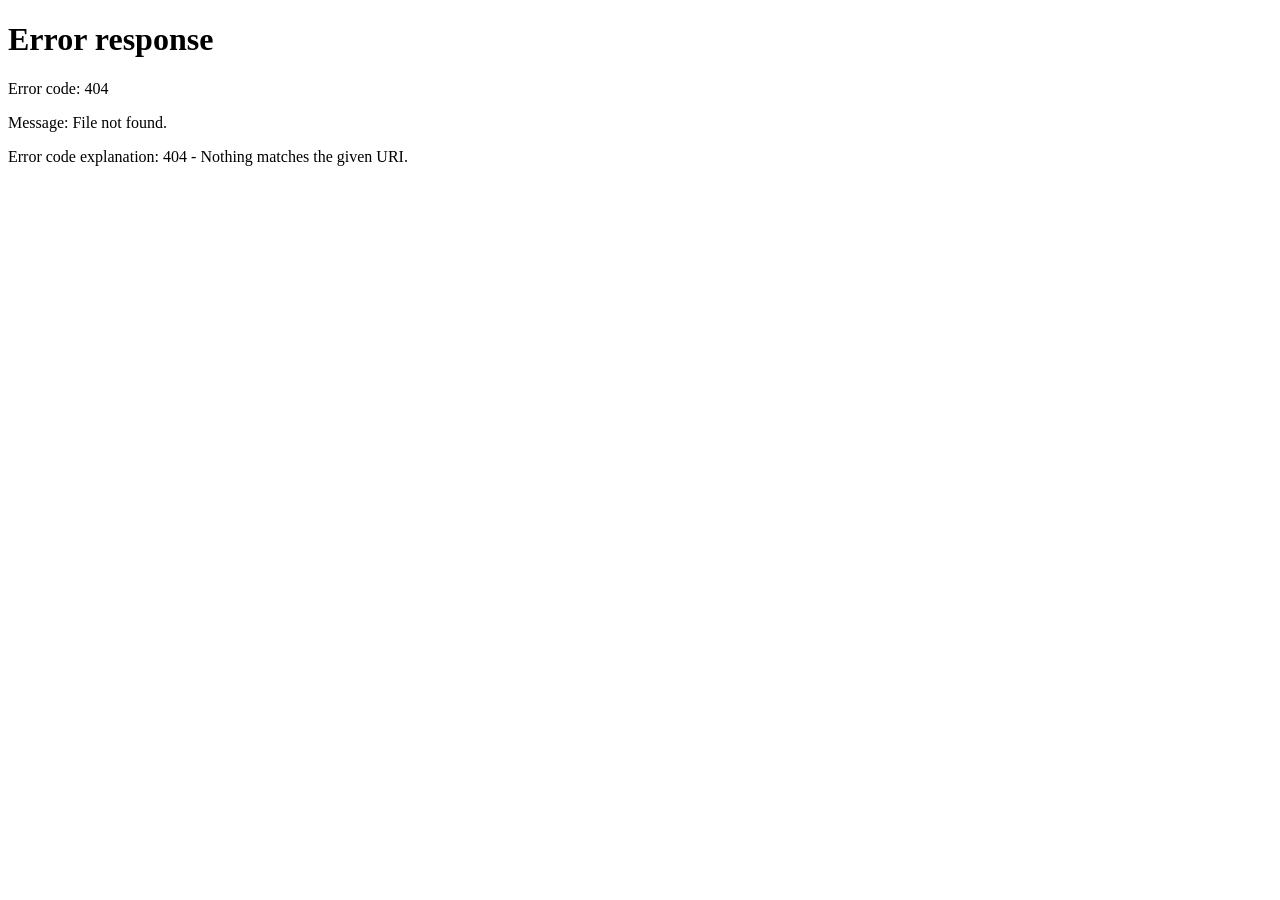
==== dashboard.html @ 33082708 "Add files via upload" ====
<!DOCTYPE html>
<html lang="en">
<head>
    <meta charset="UTF-8">
    <meta name="viewport" content="width=device-width, initial-scale=1.0">
    <meta name="description" content="FoodieFix Dashboard — Manage menu, tables, reservations and orders">
    <title>FoodieFix — Dashboard</title>
    <link rel="stylesheet" href="styles.css">
</head>
<body>

<!-- ======================== TOAST CONTAINER ======================== -->
<div class="toast-container" id="toast-container"></div>

<!-- ======================== APP LAYOUT ======================== -->
<div class="app-layout">

    <!-- ==================== SIDEBAR ==================== -->
    <aside class="sidebar" id="sidebar">
        <div class="sidebar-brand">
            <span class="logo-icon">🍽️</span>
            <h2>FoodieFix</h2>
        </div>

        <nav class="sidebar-nav">
            <div class="nav-section-title">Main</div>
            <button class="nav-item active" data-section="dashboard" id="nav-dashboard">
                <span class="nav-icon">📊</span> Dashboard
            </button>

            <div class="nav-section-title">Management</div>
            <button class="nav-item" data-section="menu" id="nav-menu">
                <span class="nav-icon">📋</span> Menu Items
            </button>
            <button class="nav-item" data-section="tables" id="nav-tables">
                <span class="nav-icon">🪑</span> Tables
            </button>
            <button class="nav-item" data-section="reservations" id="nav-reservations">
                <span class="nav-icon">📅</span> Reservations
            </button>
            <button class="nav-item" data-section="orders" id="nav-orders">
                <span class="nav-icon">🧾</span> Orders
            </button>
        </nav>

        <div class="sidebar-footer">
            <div class="user-card">
                <div class="user-avatar" id="user-avatar">U</div>
                <div class="user-info">
                    <div class="user-name" id="sidebar-user-name">User</div>
                    <div class="user-role" id="sidebar-user-role">Role</div>
                </div>
            </div>
            <button class="nav-item" id="logout-btn" style="margin-top: 0.5rem; color: var(--danger);">
                <span class="nav-icon">🚪</span> Logout
            </button>
        </div>
    </aside>

    <!-- ==================== MAIN CONTENT ==================== -->
    <main class="main-content">

        <!-- ========== SECTION: DASHBOARD ========== -->
        <div class="section active" id="section-dashboard">
            <div class="page-header">
                <div>
                    <h1>Welcome back, <span id="welcome-name">User</span> 👋</h1>
                    <p>Here's what's happening in your restaurant today.</p>
                </div>
            </div>

            <div class="stats-grid">
                <div class="stat-card">
                    <div class="stat-icon amber">📋</div>
                    <div>
                        <div class="stat-value" id="stat-menu">—</div>
                        <div class="stat-label">Menu Items</div>
                    </div>
                </div>
                <div class="stat-card">
                    <div class="stat-icon green">🪑</div>
                    <div>
                        <div class="stat-value" id="stat-tables">—</div>
                        <div class="stat-label">Tables</div>
                    </div>
                </div>
                <div class="stat-card">
                    <div class="stat-icon blue">📅</div>
                    <div>
                        <div class="stat-value" id="stat-reservations">—</div>
                        <div class="stat-label">Reservations</div>
                    </div>
                </div>
                <div class="stat-card">
                    <div class="stat-icon red">🧾</div>
                    <div>
                        <div class="stat-value" id="stat-orders">—</div>
                        <div class="stat-label">Total Orders</div>
                    </div>
                </div>
            </div>
        </div>

        <!-- ========== SECTION: MENU ========== -->
        <div class="section" id="section-menu">
            <div class="page-header">
                <div>
                    <h1>Menu Items</h1>
                    <p>Manage your restaurant's menu offerings</p>
                </div>
                <button class="btn btn-primary" id="btn-show-add-menu">+ Add Item</button>
            </div>

            <!-- Add Menu Item Panel -->
            <div class="panel" id="panel-add-menu" style="display:none;">
                <div class="panel-header">
                    <h3>➕ New Menu Item</h3>
                    <button class="btn btn-sm btn-ghost" id="btn-hide-add-menu">✕ Cancel</button>
                </div>
                <div class="panel-body">
                    <form id="menu-form" class="inline-form">
                        <div class="form-group">
                            <label for="menu-name">Name</label>
                            <input type="text" id="menu-name" class="form-control" placeholder="Dish name" required />
                        </div>
                        <div class="form-group">
                            <label for="menu-price">Base Price</label>
                            <input type="number" id="menu-price" class="form-control" placeholder="0.00" step="0.01" min="0" required />
                        </div>
                        <div class="form-group">
                            <label for="menu-category">Category</label>
                            <select id="menu-category" class="form-control">
                                <option value="APPETIZER">Appetizer</option>
                                <option value="MAIN_COURSE">Main Course</option>
                                <option value="DESSERT">Dessert</option>
                                <option value="BEVERAGE">Beverage</option>
                                <option value="SIDES">Sides</option>
                            </select>
                        </div>
                        <div class="form-group">
                            <label for="menu-available">Available</label>
                            <select id="menu-available" class="form-control">
                                <option value="true">Yes</option>
                                <option value="false">No</option>
                            </select>
                        </div>
                        <button type="submit" class="btn btn-primary btn-sm">Save Item</button>
                    </form>
                </div>
            </div>

            <!-- Menu Table -->
            <div class="panel">
                <div class="table-wrapper">
                    <table class="data-table">
                        <thead>
                            <tr>
                                <th>ID</th>
                                <th>Name</th>
                                <th>Price</th>
                                <th>Category</th>
                                <th>Available</th>
                                <th>Actions</th>
                            </tr>
                        </thead>
                        <tbody id="menu-tbody">
                            <tr><td colspan="6"><div class="empty-state"><div class="empty-icon">📋</div><p>Loading menu items...</p></div></td></tr>
                        </tbody>
                    </table>
                </div>
            </div>
        </div>

        <!-- ========== SECTION: TABLES ========== -->
        <div class="section" id="section-tables">
            <div class="page-header">
                <div>
                    <h1>Restaurant Tables</h1>
                    <p>Manage table layout and availability</p>
                </div>
                <button class="btn btn-primary" id="btn-show-add-table">+ Add Table</button>
            </div>

            <!-- Add Table Panel -->
            <div class="panel" id="panel-add-table" style="display:none;">
                <div class="panel-header">
                    <h3>➕ New Table</h3>
                    <button class="btn btn-sm btn-ghost" id="btn-hide-add-table">✕ Cancel</button>
                </div>
                <div class="panel-body">
                    <form id="table-form" class="inline-form">
                        <div class="form-group">
                            <label for="table-number">Table Number</label>
                            <input type="number" id="table-number" class="form-control" placeholder="e.g. 1" min="1" required />
                        </div>
                        <div class="form-group">
                            <label for="table-capacity">Seating Capacity</label>
                            <input type="number" id="table-capacity" class="form-control" placeholder="e.g. 4" min="1" required />
                        </div>
                        <div class="form-group">
                            <label for="table-status">Status</label>
                            <select id="table-status" class="form-control">
                                <option value="AVAILABLE">Available</option>
                                <option value="OCCUPIED">Occupied</option>
                                <option value="RESERVED">Reserved</option>
                                <option value="OUT_OF_SERVICE">Out of Service</option>
                            </select>
                        </div>
                        <div class="form-group">
                            <label for="table-active">Active</label>
                            <select id="table-active" class="form-control">
                                <option value="true">Yes</option>
                                <option value="false">No</option>
                            </select>
                        </div>
                        <button type="submit" class="btn btn-primary btn-sm">Save Table</button>
                    </form>
                </div>
            </div>

            <!-- Tables Table -->
            <div class="panel">
                <div class="table-wrapper">
                    <table class="data-table">
                        <thead>
                            <tr>
                                <th>ID</th>
                                <th>Table #</th>
                                <th>Capacity</th>
                                <th>Status</th>
                                <th>Active</th>
                                <th>Actions</th>
                            </tr>
                        </thead>
                        <tbody id="tables-tbody">
                            <tr><td colspan="6"><div class="empty-state"><div class="empty-icon">🪑</div><p>Loading tables...</p></div></td></tr>
                        </tbody>
                    </table>
                </div>
            </div>
        </div>

        <!-- ========== SECTION: RESERVATIONS ========== -->
        <div class="section" id="section-reservations">
            <div class="page-header">
                <div>
                    <h1>Reservations</h1>
                    <p>Manage guest bookings and seating</p>
                </div>
                <button class="btn btn-primary" id="btn-show-add-reservation">+ New Reservation</button>
            </div>

            <!-- Add Reservation Panel -->
            <div class="panel" id="panel-add-reservation" style="display:none;">
                <div class="panel-header">
                    <h3>➕ New Reservation</h3>
                    <button class="btn btn-sm btn-ghost" id="btn-hide-add-reservation">✕ Cancel</button>
                </div>
                <div class="panel-body">
                    <form id="reservation-form" class="inline-form">
                        <div class="form-group">
                            <label for="res-customer-name">Customer Name</label>
                            <input type="text" id="res-customer-name" class="form-control" placeholder="Full name" required />
                        </div>
                        <div class="form-group">
                            <label for="res-customer-phone">Phone Number</label>
                            <input type="tel" id="res-customer-phone" class="form-control" placeholder="+91 98765 43210" required />
                        </div>
                        <div class="form-group">
                            <label for="res-table-id">Table ID</label>
                            <input type="number" id="res-table-id" class="form-control" placeholder="Table ID" min="1" required />
                        </div>
                        <div class="form-group">
                            <label for="res-time">Reservation Time</label>
                            <input type="datetime-local" id="res-time" class="form-control" required />
                        </div>
                        <div class="form-group">
                            <label for="res-guests">Guest Count</label>
                            <input type="number" id="res-guests" class="form-control" placeholder="e.g. 4" min="1" required />
                        </div>
                        <button type="submit" class="btn btn-primary btn-sm">Book</button>
                    </form>
                </div>
            </div>

            <!-- Reservations Table -->
            <div class="panel">
                <div class="table-wrapper">
                    <table class="data-table">
                        <thead>
                            <tr>
                                <th>ID</th>
                                <th>Customer</th>
                                <th>Phone</th>
                                <th>Table</th>
                                <th>Time</th>
                                <th>Guests</th>
                                <th>Status</th>
                                <th>Actions</th>
                            </tr>
                        </thead>
                        <tbody id="reservations-tbody">
                            <tr><td colspan="8"><div class="empty-state"><div class="empty-icon">📅</div><p>Loading reservations...</p></div></td></tr>
                        </tbody>
                    </table>
                </div>
            </div>
        </div>

        <!-- ========== SECTION: ORDERS ========== -->
        <div class="section" id="section-orders">
            <div class="page-header">
                <div>
                    <h1>Orders</h1>
                    <p>Place and manage dining orders</p>
                </div>
                <button class="btn btn-primary" id="btn-show-place-order">+ Place Order</button>
            </div>

            <!-- Place Order Panel -->
            <div class="panel" id="panel-place-order" style="display:none;">
                <div class="panel-header">
                    <h3>🧾 Place New Order</h3>
                    <button class="btn btn-sm btn-ghost" id="btn-hide-place-order">✕ Cancel</button>
                </div>
                <div class="panel-body">
                    <form id="order-form">
                        <div class="form-group" style="max-width: 200px;">
                            <label for="order-table-id">Table ID</label>
                            <input type="number" id="order-table-id" class="form-control" placeholder="Table ID" min="1" required />
                        </div>

                        <div class="nav-section-title" style="padding-left:0; margin-top:1rem;">Order Items</div>
                        <div id="order-items-container">
                            <!-- Dynamic item rows will be added here -->
                        </div>
                        <button type="button" class="btn btn-sm btn-ghost" id="btn-add-order-item" style="margin-top:0.5rem;">+ Add Item</button>

                        <div style="margin-top: 1.25rem;">
                            <button type="submit" class="btn btn-primary">Place Order</button>
                        </div>
                    </form>
                </div>
            </div>

            <!-- Update Order Status Panel -->
            <div class="panel">
                <div class="panel-header">
                    <h3>🔄 Update Order Status</h3>
                </div>
                <div class="panel-body">
                    <form id="order-status-form" class="inline-form">
                        <div class="form-group">
                            <label for="status-order-id">Order ID</label>
                            <input type="number" id="status-order-id" class="form-control" placeholder="Order ID" min="1" required />
                        </div>
                        <div class="form-group">
                            <label for="status-value">New Status</label>
                            <select id="status-value" class="form-control">
                                <option value="PLACED">Placed</option>
                                <option value="PREPARING">Preparing</option>
                                <option value="READY">Ready</option>
                                <option value="PAID">Paid</option>
                                <option value="CANCELLED">Cancelled</option>
                            </select>
                        </div>
                        <button type="submit" class="btn btn-primary btn-sm">Update</button>
                    </form>
                </div>
            </div>

            <!-- Order Result -->
            <div class="panel" id="order-result-panel" style="display:none;">
                <div class="panel-header">
                    <h3>✅ Order Details</h3>
                </div>
                <div class="panel-body" id="order-result-body"></div>
            </div>
        </div>

    </main>
</div>

<!-- ======================== JAVASCRIPT ======================== -->
<script>
(function() {
    'use strict';

    const API_BASE = 'https://foodiefix-backend-2.onrender.com';

    // ---- Auth Guard ----
    const token    = localStorage.getItem('jwt_token');
    const fullName = localStorage.getItem('user_fullName') || 'User';
    const role     = localStorage.getItem('user_role') || '';
    const username = localStorage.getItem('user_username') || '';

    if (!token) {
        window.location.href = 'login.html';
    }

    // ---- Populate user info ----
    document.getElementById('welcome-name').textContent = fullName;
    document.getElementById('sidebar-user-name').textContent = fullName;
    document.getElementById('sidebar-user-role').textContent = role.replace(/_/g, ' ');
    document.getElementById('user-avatar').textContent = fullName.charAt(0).toUpperCase();

    // ---- Auth headers helper ----
    function authHeaders() {
        return {
            'Content-Type': 'application/json',
            'Authorization': 'Bearer ' + token
        };
    }

    // ---- Toast ----
    function showToast(message, type) {
        var container = document.getElementById('toast-container');
        var toast = document.createElement('div');
        toast.className = 'toast toast-' + type;
        toast.textContent = message;
        container.appendChild(toast);
        setTimeout(function() {
            toast.style.opacity = '0';
            toast.style.transform = 'translateX(40px)';
            toast.style.transition = '0.3s ease';
            setTimeout(function() { toast.remove(); }, 300);
        }, 3500);
    }

    // ---- Navigation ----
    var navItems = document.querySelectorAll('.nav-item[data-section]');
    navItems.forEach(function(item) {
        item.addEventListener('click', function() {
            var sectionId = this.getAttribute('data-section');
            // Remove active from all
            navItems.forEach(function(n) { n.classList.remove('active'); });
            document.querySelectorAll('.section').forEach(function(s) { s.classList.remove('active'); });
            // Activate
            this.classList.add('active');
            document.getElementById('section-' + sectionId).classList.add('active');
            // Load data
            if (sectionId === 'menu') loadMenu();
            if (sectionId === 'tables') loadTables();
            if (sectionId === 'reservations') loadReservations();
            if (sectionId === 'dashboard') loadDashboardStats();
        });
    });

    // ---- Logout ----
    document.getElementById('logout-btn').addEventListener('click', function() {
        localStorage.removeItem('jwt_token');
        localStorage.removeItem('user_username');
        localStorage.removeItem('user_role');
        localStorage.removeItem('user_fullName');
        window.location.href = 'login.html';
    });

    // ---- Toggle Panels ----
    function setupToggle(showId, hideId, panelId) {
        document.getElementById(showId).addEventListener('click', function() {
            document.getElementById(panelId).style.display = 'block';
        });
        document.getElementById(hideId).addEventListener('click', function() {
            document.getElementById(panelId).style.display = 'none';
        });
    }
    setupToggle('btn-show-add-menu', 'btn-hide-add-menu', 'panel-add-menu');
    setupToggle('btn-show-add-table', 'btn-hide-add-table', 'panel-add-table');
    setupToggle('btn-show-add-reservation', 'btn-hide-add-reservation', 'panel-add-reservation');
    setupToggle('btn-show-place-order', 'btn-hide-place-order', 'panel-place-order');

    // ---- Badge helper ----
    function statusBadge(status) {
        var map = {
            'AVAILABLE': 'success', 'OCCUPIED': 'warning', 'RESERVED': 'info', 'OUT_OF_SERVICE': 'danger',
            'BOOKED': 'info', 'SEATED': 'success', 'CANCELLED': 'danger',
            'PLACED': 'info', 'PREPARING': 'warning', 'READY': 'success', 'PAID': 'neutral',
            'APPETIZER': 'info', 'MAIN_COURSE': 'success', 'DESSERT': 'warning', 'BEVERAGE': 'info', 'SIDES': 'neutral'
        };
        var cls = map[status] || 'neutral';
        return '<span class="badge badge-' + cls + '">' + (status || '—').replace(/_/g, ' ') + '</span>';
    }

    // ============================================================
    //  MENU
    // ============================================================
    async function loadMenu() {
        try {
            var res = await fetch(API_BASE + '/api/menu', { headers: authHeaders() });
            var items = await res.json();
            var tbody = document.getElementById('menu-tbody');
            if (!items.length) {
                tbody.innerHTML = '<tr><td colspan="6"><div class="empty-state"><div class="empty-icon">📋</div><p>No menu items yet. Add your first dish!</p></div></td></tr>';
                return;
            }
            tbody.innerHTML = items.map(function(item) {
                return '<tr>' +
                    '<td>' + item.id + '</td>' +
                    '<td><strong>' + item.name + '</strong></td>' +
                    '<td>₹' + (item.basePrice != null ? item.basePrice.toFixed(2) : '0.00') + '</td>' +
                    '<td>' + statusBadge(item.category) + '</td>' +
                    '<td>' + (item.isAvailable ? '<span class="badge badge-success">Yes</span>' : '<span class="badge badge-danger">No</span>') + '</td>' +
                    '<td><div class="action-btns"><button class="btn btn-sm btn-danger" onclick="deleteMenuItem(' + item.id + ')">Delete</button></div></td>' +
                    '</tr>';
            }).join('');
        } catch (err) {
            showToast('Failed to load menu: ' + err.message, 'error');
        }
    }

    window.deleteMenuItem = async function(id) {
        if (!confirm('Delete menu item #' + id + '?')) return;
        try {
            await fetch(API_BASE + '/api/menu/' + id, { method: 'DELETE', headers: authHeaders() });
            showToast('Menu item deleted successfully', 'success');
            loadMenu();
        } catch (err) {
            showToast('Failed to delete: ' + err.message, 'error');
        }
    };

    document.getElementById('menu-form').addEventListener('submit', async function(e) {
        e.preventDefault();
        var payload = {
            name: document.getElementById('menu-name').value.trim(),
            basePrice: parseFloat(document.getElementById('menu-price').value),
            category: document.getElementById('menu-category').value,
            isAvailable: document.getElementById('menu-available').value === 'true'
        };
        try {
            var res = await fetch(API_BASE + '/api/menu', {
                method: 'POST', headers: authHeaders(), body: JSON.stringify(payload)
            });
            if (res.ok) {
                showToast('Menu item added!', 'success');
                this.reset();
                document.getElementById('panel-add-menu').style.display = 'none';
                loadMenu();
            } else {
                var data = await res.json().catch(function() { return {}; });
                showToast(data.message || 'Failed to add menu item', 'error');
            }
        } catch (err) {
            showToast('Error: ' + err.message, 'error');
        }
    });

    // ============================================================
    //  TABLES
    // ============================================================
    async function loadTables() {
        try {
            var res = await fetch(API_BASE + '/api/tables?page=0&size=100', { headers: authHeaders() });
            var data = await res.json();
            var items = data.content || [];
            var tbody = document.getElementById('tables-tbody');
            if (!items.length) {
                tbody.innerHTML = '<tr><td colspan="6"><div class="empty-state"><div class="empty-icon">🪑</div><p>No tables configured yet.</p></div></td></tr>';
                return;
            }
            tbody.innerHTML = items.map(function(t) {
                return '<tr>' +
                    '<td>' + t.id + '</td>' +
                    '<td><strong>Table ' + t.tableNumber + '</strong></td>' +
                    '<td>' + t.seatingCapacity + ' seats</td>' +
                    '<td>' + statusBadge(t.status) + '</td>' +
                    '<td>' + (t.isActive ? '<span class="badge badge-success">Active</span>' : '<span class="badge badge-danger">Inactive</span>') + '</td>' +
                    '<td><div class="action-btns">' +
                        '<select class="form-control" style="width:auto;padding:0.3rem 0.5rem;font-size:0.78rem;" onchange="updateTableStatus(' + t.id + ', this.value)">' +
                            '<option value="">Change status</option>' +
                            '<option value="AVAILABLE">Available</option>' +
                            '<option value="OCCUPIED">Occupied</option>' +
                            '<option value="RESERVED">Reserved</option>' +
                            '<option value="OUT_OF_SERVICE">Out of Service</option>' +
                        '</select>' +
                        '<button class="btn btn-sm btn-danger" onclick="deleteTable(' + t.id + ')">Delete</button>' +
                    '</div></td>' +
                    '</tr>';
            }).join('');
        } catch (err) {
            showToast('Failed to load tables: ' + err.message, 'error');
        }
    }

    window.updateTableStatus = async function(id, status) {
        if (!status) return;
        try {
            var res = await fetch(API_BASE + '/api/tables/' + id + '/status?status=' + status, {
                method: 'PATCH', headers: authHeaders()
            });
            if (res.ok) {
                showToast('Table status updated', 'success');
                loadTables();
            } else {
                var data = await res.json().catch(function() { return {}; });
                showToast(data.message || 'Failed to update status', 'error');
            }
        } catch (err) {
            showToast('Error: ' + err.message, 'error');
        }
    };

    window.deleteTable = async function(id) {
        if (!confirm('Delete table #' + id + '?')) return;
        try {
            await fetch(API_BASE + '/api/tables/' + id, { method: 'DELETE', headers: authHeaders() });
            showToast('Table deleted', 'success');
            loadTables();
        } catch (err) {
            showToast('Failed to delete: ' + err.message, 'error');
        }
    };

    document.getElementById('table-form').addEventListener('submit', async function(e) {
        e.preventDefault();
        var payload = {
            tableNumber: parseInt(document.getElementById('table-number').value),
            seatingCapacity: parseInt(document.getElementById('table-capacity').value),
            status: document.getElementById('table-status').value,
            isActive: document.getElementById('table-active').value === 'true'
        };
        try {
            var res = await fetch(API_BASE + '/api/tables', {
                method: 'POST', headers: authHeaders(), body: JSON.stringify(payload)
            });
            if (res.ok) {
                showToast('Table added!', 'success');
                this.reset();
                document.getElementById('panel-add-table').style.display = 'none';
                loadTables();
            } else {
                var data = await res.json().catch(function() { return {}; });
                showToast(data.message || 'Failed to add table', 'error');
            }
        } catch (err) {
            showToast('Error: ' + err.message, 'error');
        }
    });

    // ============================================================
    //  RESERVATIONS
    // ============================================================
    async function loadReservations() {
        try {
            var res = await fetch(API_BASE + '/api/reservations?page=0&size=100', { headers: authHeaders() });
            var data = await res.json();
            var items = data.content || [];
            var tbody = document.getElementById('reservations-tbody');
            if (!items.length) {
                tbody.innerHTML = '<tr><td colspan="8"><div class="empty-state"><div class="empty-icon">📅</div><p>No reservations found.</p></div></td></tr>';
                return;
            }
            tbody.innerHTML = items.map(function(r) {
                var time = r.reservationTime ? new Date(r.reservationTime).toLocaleString() : '—';
                var actions = '';
                if (r.status === 'BOOKED') {
                    actions = '<button class="btn btn-sm btn-success" onclick="seatReservation(' + r.id + ')">Seat</button>' +
                              '<button class="btn btn-sm btn-danger" onclick="cancelReservation(' + r.id + ')">Cancel</button>';
                } else if (r.status === 'SEATED') {
                    actions = '<span class="badge badge-success">Seated</span>';
                } else {
                    actions = '<span class="badge badge-danger">Cancelled</span>';
                }
                return '<tr>' +
                    '<td>' + r.id + '</td>' +
                    '<td><strong>' + (r.customerName || '—') + '</strong></td>' +
                    '<td>' + (r.customerPhoneNumber || r.customerPhone || '—') + '</td>' +
                    '<td>' + (r.table_id || r.tableId || '—') + '</td>' +
                    '<td>' + time + '</td>' +
                    '<td>' + (r.guestCount || '—') + '</td>' +
                    '<td>' + statusBadge(r.status) + '</td>' +
                    '<td><div class="action-btns">' + actions + '</div></td>' +
                    '</tr>';
            }).join('');
        } catch (err) {
            showToast('Failed to load reservations: ' + err.message, 'error');
        }
    }

    window.seatReservation = async function(id) {
        try {
            var res = await fetch(API_BASE + '/api/reservations/' + id + '/seat', {
                method: 'PATCH', headers: authHeaders()
            });
            if (res.ok) {
                showToast('Guest seated!', 'success');
                loadReservations();
            } else {
                var data = await res.json().catch(function() { return {}; });
                showToast(data.message || 'Failed to seat guest', 'error');
            }
        } catch (err) {
            showToast('Error: ' + err.message, 'error');
        }
    };

    window.cancelReservation = async function(id) {
        if (!confirm('Cancel reservation #' + id + '?')) return;
        try {
            await fetch(API_BASE + '/api/reservations/' + id, { method: 'DELETE', headers: authHeaders() });
            showToast('Reservation cancelled', 'success');
            loadReservations();
        } catch (err) {
            showToast('Failed to cancel: ' + err.message, 'error');
        }
    };

    document.getElementById('reservation-form').addEventListener('submit', async function(e) {
        e.preventDefault();
        // Payload matches ReservationRequestDto
        var payload = {
            customerName: document.getElementById('res-customer-name').value.trim(),
            customerPhone: document.getElementById('res-customer-phone').value.trim(),
            tableId: parseInt(document.getElementById('res-table-id').value),
            reservationTime: document.getElementById('res-time').value + ':00',
            guestCount: parseInt(document.getElementById('res-guests').value)
        };
        try {
            var res = await fetch(API_BASE + '/api/reservations', {
                method: 'POST', headers: authHeaders(), body: JSON.stringify(payload)
            });
            if (res.ok) {
                showToast('Reservation created!', 'success');
                this.reset();
                document.getElementById('panel-add-reservation').style.display = 'none';
                loadReservations();
            } else {
                var data = await res.json().catch(function() { return {}; });
                showToast(data.message || 'Failed to create reservation', 'error');
            }
        } catch (err) {
            showToast('Error: ' + err.message, 'error');
        }
    });

    // ============================================================
    //  ORDERS
    // ============================================================
    // Dynamic order items
    var orderItemIndex = 0;
    function addOrderItemRow() {
        orderItemIndex++;
        var container = document.getElementById('order-items-container');
        var row = document.createElement('div');
        row.className = 'order-item-row';
        row.id = 'order-item-' + orderItemIndex;
        row.innerHTML =
            '<div class="form-group">' +
                '<label>Menu Item ID</label>' +
                '<input type="number" class="form-control oi-menu-id" placeholder="ID" min="1" required />' +
            '</div>' +
            '<div class="form-group">' +
                '<label>Quantity</label>' +
                '<input type="number" class="form-control oi-qty" placeholder="Qty" min="1" value="1" required />' +
            '</div>' +
            '<div class="form-group">' +
                '<label>Special Notes</label>' +
                '<input type="text" class="form-control oi-notes" placeholder="Optional" />' +
            '</div>' +
            '<button type="button" class="btn btn-sm btn-danger btn-remove" onclick="this.parentElement.remove()">✕</button>';
        container.appendChild(row);
    }

    document.getElementById('btn-add-order-item').addEventListener('click', addOrderItemRow);
    // Start with one row
    addOrderItemRow();

    document.getElementById('order-form').addEventListener('submit', async function(e) {
        e.preventDefault();
        var tableId = parseInt(document.getElementById('order-table-id').value);
        var rows = document.querySelectorAll('.order-item-row');
        var items = [];
        rows.forEach(function(row) {
            var menuItemId = parseInt(row.querySelector('.oi-menu-id').value);
            var quantity = parseInt(row.querySelector('.oi-qty').value);
            var specialNotes = row.querySelector('.oi-notes').value.trim();
            if (menuItemId && quantity) {
                items.push({ menuItemId: menuItemId, quantity: quantity, specialNotes: specialNotes });
            }
        });
        if (!items.length) {
            showToast('Please add at least one item', 'error');
            return;
        }
        // Payload matches OrderRequestDto
        var payload = { tableId: tableId, items: items };
        try {
            var res = await fetch(API_BASE + '/api/orders', {
                method: 'POST', headers: authHeaders(), body: JSON.stringify(payload)
            });
            if (res.ok) {
                var order = await res.json();
                showToast('Order #' + order.id + ' placed successfully!', 'success');
                // Show result
                var resultPanel = document.getElementById('order-result-panel');
                resultPanel.style.display = 'block';
                document.getElementById('order-result-body').innerHTML =
                    '<p><strong>Order ID:</strong> ' + order.id + '</p>' +
                    '<p><strong>Table:</strong> ' + (order.table_id || order.tableId || tableId) + '</p>' +
                    '<p><strong>Status:</strong> ' + statusBadge(order.status) + '</p>' +
                    '<p><strong>Total:</strong> ₹' + (order.totalAmount != null ? order.totalAmount.toFixed(2) : '0.00') + '</p>';
                this.reset();
                document.getElementById('order-items-container').innerHTML = '';
                addOrderItemRow();
                document.getElementById('panel-place-order').style.display = 'none';
            } else {
                var data = await res.json().catch(function() { return {}; });
                showToast(data.message || 'Failed to place order', 'error');
            }
        } catch (err) {
            showToast('Error: ' + err.message, 'error');
        }
    });

    document.getElementById('order-status-form').addEventListener('submit', async function(e) {
        e.preventDefault();
        var orderId = document.getElementById('status-order-id').value;
        var status = document.getElementById('status-value').value;
        try {
            var res = await fetch(API_BASE + '/api/orders/' + orderId + '/status?status=' + status, {
                method: 'PATCH', headers: authHeaders()
            });
            if (res.ok) {
                var order = await res.json();
                showToast('Order #' + orderId + ' updated to ' + status, 'success');
                var resultPanel = document.getElementById('order-result-panel');
                resultPanel.style.display = 'block';
                document.getElementById('order-result-body').innerHTML =
                    '<p><strong>Order ID:</strong> ' + order.id + '</p>' +
                    '<p><strong>Status:</strong> ' + statusBadge(order.status) + '</p>' +
                    '<p><strong>Total:</strong> ₹' + (order.totalAmount != null ? order.totalAmount.toFixed(2) : '0.00') + '</p>';
            } else {
                var data = await res.json().catch(function() { return {}; });
                showToast(data.message || 'Failed to update order', 'error');
            }
        } catch (err) {
            showToast('Error: ' + err.message, 'error');
        }
    });

    // ============================================================
    //  DASHBOARD STATS
    // ============================================================
    async function loadDashboardStats() {
        try {
            // Menu count
            var menuRes = await fetch(API_BASE + '/api/menu', { headers: authHeaders() });
            if (menuRes.ok) {
                var menu = await menuRes.json();
                document.getElementById('stat-menu').textContent = menu.length;
            }
        } catch (e) { /* ignore */ }

        try {
            // Tables count
            var tablesRes = await fetch(API_BASE + '/api/tables?page=0&size=1', { headers: authHeaders() });
            if (tablesRes.ok) {
                var tablesData = await tablesRes.json();
                document.getElementById('stat-tables').textContent = tablesData.totalElements || 0;
            }
        } catch (e) { /* ignore */ }

        try {
            // Reservations count
            var resRes = await fetch(API_BASE + '/api/reservations?page=0&size=1', { headers: authHeaders() });
            if (resRes.ok) {
                var resData = await resRes.json();
                document.getElementById('stat-reservations').textContent = resData.totalElements || 0;
            }
        } catch (e) { /* ignore */ }

        // Orders — no list endpoint, show "—"
        document.getElementById('stat-orders').textContent = '—';
    }

    // ---- Initial load ----
    loadDashboardStats();

})();
</script>
</body>
</html>
---- styles.css ----
/* ===================================================
   FoodieFix — Premium Restaurant Management UI
   Design System & Global Styles
   =================================================== */

@import url('https://fonts.googleapis.com/css2?family=Inter:wght@300;400;500;600;700;800&family=Playfair+Display:wght@600;700&display=swap');

/* ---------- Design Tokens ---------- */
:root {
  /* Core palette */
  --bg-primary: #0f0f13;
  --bg-secondary: #1a1a23;
  --bg-card: #22222e;
  --bg-card-hover: #2a2a38;
  --bg-input: #2a2a38;
  --bg-glass: rgba(34, 34, 46, 0.65);

  /* Accent */
  --accent: #e8a838;
  --accent-hover: #f0b84a;
  --accent-glow: rgba(232, 168, 56, 0.25);
  --accent-soft: rgba(232, 168, 56, 0.10);

  /* Text */
  --text-primary: #f0ece4;
  --text-secondary: #9d97a0;
  --text-muted: #6b6575;
  --text-on-accent: #0f0f13;

  /* Status */
  --success: #34d399;
  --success-bg: rgba(52, 211, 153, 0.12);
  --warning: #fbbf24;
  --warning-bg: rgba(251, 191, 36, 0.12);
  --danger: #f87171;
  --danger-bg: rgba(248, 113, 113, 0.12);
  --info: #60a5fa;
  --info-bg: rgba(96, 165, 250, 0.12);

  /* Borders */
  --border: rgba(255, 255, 255, 0.06);
  --border-hover: rgba(255, 255, 255, 0.12);
  --border-accent: rgba(232, 168, 56, 0.3);

  /* Shadows */
  --shadow-sm: 0 1px 3px rgba(0,0,0,0.4);
  --shadow-md: 0 4px 16px rgba(0,0,0,0.4);
  --shadow-lg: 0 12px 40px rgba(0,0,0,0.5);
  --shadow-glow: 0 0 30px rgba(232, 168, 56, 0.15);

  /* Radii */
  --radius-sm: 8px;
  --radius-md: 12px;
  --radius-lg: 16px;
  --radius-xl: 24px;

  /* Transitions */
  --ease: cubic-bezier(0.4, 0, 0.2, 1);
  --transition-fast: 0.15s var(--ease);
  --transition: 0.25s var(--ease);
  --transition-slow: 0.4s var(--ease);

  /* Sidebar */
  --sidebar-width: 260px;
}

/* ---------- Reset & Base ---------- */
*, *::before, *::after {
  margin: 0;
  padding: 0;
  box-sizing: border-box;
}

html {
  font-size: 15px;
  scroll-behavior: smooth;
}

body {
  font-family: 'Inter', -apple-system, BlinkMacSystemFont, sans-serif;
  background: var(--bg-primary);
  color: var(--text-primary);
  line-height: 1.6;
  min-height: 100vh;
  -webkit-font-smoothing: antialiased;
}

::selection {
  background: var(--accent);
  color: var(--text-on-accent);
}

/* ---------- Scrollbar ---------- */
::-webkit-scrollbar { width: 6px; height: 6px; }
::-webkit-scrollbar-track { background: transparent; }
::-webkit-scrollbar-thumb { background: var(--text-muted); border-radius: 3px; }
::-webkit-scrollbar-thumb:hover { background: var(--text-secondary); }

/* ---------- Typography ---------- */
h1, h2, h3, h4 {
  font-weight: 700;
  line-height: 1.2;
  color: var(--text-primary);
}

h1 { font-size: 2rem; }
h2 { font-size: 1.5rem; }
h3 { font-size: 1.15rem; }
h4 { font-size: 1rem; }

.brand-font {
  font-family: 'Playfair Display', serif;
}

a {
  color: var(--accent);
  text-decoration: none;
  transition: color var(--transition-fast);
}
a:hover { color: var(--accent-hover); }

/* ---------- Auth Pages Layout ---------- */
.auth-wrapper {
  display: flex;
  align-items: center;
  justify-content: center;
  min-height: 100vh;
  padding: 2rem;
  position: relative;
  overflow: hidden;
}

.auth-wrapper::before {
  content: '';
  position: absolute;
  width: 500px;
  height: 500px;
  border-radius: 50%;
  background: radial-gradient(circle, var(--accent-glow), transparent 70%);
  top: -150px;
  right: -150px;
  pointer-events: none;
  animation: float 8s ease-in-out infinite;
}

.auth-wrapper::after {
  content: '';
  position: absolute;
  width: 400px;
  height: 400px;
  border-radius: 50%;
  background: radial-gradient(circle, rgba(96, 165, 250, 0.08), transparent 70%);
  bottom: -100px;
  left: -100px;
  pointer-events: none;
  animation: float 10s ease-in-out infinite reverse;
}

@keyframes float {
  0%, 100% { transform: translateY(0) scale(1); }
  50% { transform: translateY(-30px) scale(1.05); }
}

.auth-card {
  background: var(--bg-glass);
  backdrop-filter: blur(20px);
  -webkit-backdrop-filter: blur(20px);
  border: 1px solid var(--border);
  border-radius: var(--radius-xl);
  padding: 3rem;
  width: 100%;
  max-width: 440px;
  box-shadow: var(--shadow-lg);
  position: relative;
  z-index: 1;
  animation: slideUp 0.6s var(--ease);
}

@keyframes slideUp {
  from { opacity: 0; transform: translateY(30px); }
  to { opacity: 1; transform: translateY(0); }
}

.auth-brand {
  text-align: center;
  margin-bottom: 2rem;
}

.auth-brand .logo-icon {
  font-size: 2.5rem;
  margin-bottom: 0.5rem;
  display: block;
}

.auth-brand h1 {
  font-family: 'Playfair Display', serif;
  font-size: 1.8rem;
  color: var(--accent);
}

.auth-brand p {
  color: var(--text-secondary);
  font-size: 0.9rem;
  margin-top: 0.25rem;
}

/* ---------- Forms ---------- */
.form-group {
  margin-bottom: 1.25rem;
}

.form-group label {
  display: block;
  font-size: 0.8rem;
  font-weight: 600;
  color: var(--text-secondary);
  margin-bottom: 0.4rem;
  text-transform: uppercase;
  letter-spacing: 0.05em;
}

.form-control {
  width: 100%;
  padding: 0.75rem 1rem;
  background: var(--bg-input);
  border: 1px solid var(--border);
  border-radius: var(--radius-sm);
  color: var(--text-primary);
  font-family: inherit;
  font-size: 0.95rem;
  transition: border-color var(--transition-fast), box-shadow var(--transition-fast);
  outline: none;
}

.form-control:focus {
  border-color: var(--accent);
  box-shadow: 0 0 0 3px var(--accent-glow);
}

.form-control::placeholder {
  color: var(--text-muted);
}

select.form-control {
  cursor: pointer;
  appearance: none;
  background-image: url("data:image/svg+xml,%3Csvg xmlns='http://www.w3.org/2000/svg' width='12' height='12' viewBox='0 0 12 12'%3E%3Cpath fill='%239d97a0' d='M6 8.825a.5.5 0 01-.354-.146l-4-4a.5.5 0 01.708-.708L6 7.617l3.646-3.646a.5.5 0 01.708.708l-4 4A.5.5 0 016 8.825z'/%3E%3C/svg%3E");
  background-repeat: no-repeat;
  background-position: right 1rem center;
  padding-right: 2.5rem;
}

select.form-control option {
  background: var(--bg-secondary);
  color: var(--text-primary);
}

/* ---------- Buttons ---------- */
.btn {
  display: inline-flex;
  align-items: center;
  justify-content: center;
  gap: 0.5rem;
  padding: 0.75rem 1.5rem;
  border: none;
  border-radius: var(--radius-sm);
  font-family: inherit;
  font-size: 0.9rem;
  font-weight: 600;
  cursor: pointer;
  transition: all var(--transition-fast);
  text-decoration: none;
  white-space: nowrap;
}

.btn-primary {
  background: linear-gradient(135deg, var(--accent), #d4922e);
  color: var(--text-on-accent);
  box-shadow: 0 2px 10px var(--accent-glow);
}

.btn-primary:hover {
  background: linear-gradient(135deg, var(--accent-hover), var(--accent));
  box-shadow: 0 4px 20px var(--accent-glow);
  transform: translateY(-1px);
}

.btn-full { width: 100%; }

.btn-sm {
  padding: 0.4rem 0.9rem;
  font-size: 0.8rem;
  border-radius: 6px;
}

.btn-success {
  background: var(--success-bg);
  color: var(--success);
  border: 1px solid rgba(52, 211, 153, 0.2);
}
.btn-success:hover {
  background: rgba(52, 211, 153, 0.2);
}

.btn-warning {
  background: var(--warning-bg);
  color: var(--warning);
  border: 1px solid rgba(251, 191, 36, 0.2);
}
.btn-warning:hover {
  background: rgba(251, 191, 36, 0.2);
}

.btn-danger {
  background: var(--danger-bg);
  color: var(--danger);
  border: 1px solid rgba(248, 113, 113, 0.2);
}
.btn-danger:hover {
  background: rgba(248, 113, 113, 0.2);
}

.btn-info {
  background: var(--info-bg);
  color: var(--info);
  border: 1px solid rgba(96, 165, 250, 0.2);
}
.btn-info:hover {
  background: rgba(96, 165, 250, 0.2);
}

.btn-ghost {
  background: transparent;
  color: var(--text-secondary);
  border: 1px solid var(--border);
}
.btn-ghost:hover {
  background: var(--bg-card);
  color: var(--text-primary);
  border-color: var(--border-hover);
}

.btn:disabled {
  opacity: 0.5;
  cursor: not-allowed;
  transform: none !important;
}

/* ---------- Alerts ---------- */
.alert {
  padding: 0.75rem 1rem;
  border-radius: var(--radius-sm);
  font-size: 0.875rem;
  margin-bottom: 1rem;
  display: none;
  animation: fadeIn 0.3s var(--ease);
}

.alert.show { display: block; }

.alert-error {
  background: var(--danger-bg);
  color: var(--danger);
  border: 1px solid rgba(248, 113, 113, 0.2);
}

.alert-success {
  background: var(--success-bg);
  color: var(--success);
  border: 1px solid rgba(52, 211, 153, 0.2);
}

@keyframes fadeIn {
  from { opacity: 0; transform: translateY(-5px); }
  to { opacity: 1; transform: translateY(0); }
}

/* ---------- Auth Footer ---------- */
.auth-footer {
  text-align: center;
  margin-top: 1.5rem;
  font-size: 0.9rem;
  color: var(--text-secondary);
}

.auth-footer a {
  font-weight: 600;
}

/* ===================================================================
   DASHBOARD LAYOUT
   =================================================================== */

.app-layout {
  display: flex;
  min-height: 100vh;
}

/* ---------- Sidebar ---------- */
.sidebar {
  width: var(--sidebar-width);
  background: var(--bg-secondary);
  border-right: 1px solid var(--border);
  display: flex;
  flex-direction: column;
  position: fixed;
  top: 0;
  left: 0;
  bottom: 0;
  z-index: 100;
  transition: transform var(--transition);
}

.sidebar-brand {
  padding: 1.5rem 1.25rem;
  border-bottom: 1px solid var(--border);
  display: flex;
  align-items: center;
  gap: 0.75rem;
}

.sidebar-brand .logo-icon {
  font-size: 1.8rem;
}

.sidebar-brand h2 {
  font-family: 'Playfair Display', serif;
  font-size: 1.3rem;
  color: var(--accent);
}

.sidebar-nav {
  flex: 1;
  padding: 1rem 0.75rem;
  overflow-y: auto;
}

.nav-section-title {
  font-size: 0.7rem;
  font-weight: 700;
  text-transform: uppercase;
  letter-spacing: 0.08em;
  color: var(--text-muted);
  padding: 0.75rem 0.75rem 0.4rem;
}

.nav-item {
  display: flex;
  align-items: center;
  gap: 0.75rem;
  padding: 0.7rem 0.9rem;
  border-radius: var(--radius-sm);
  color: var(--text-secondary);
  font-size: 0.9rem;
  font-weight: 500;
  cursor: pointer;
  transition: all var(--transition-fast);
  margin-bottom: 2px;
  border: none;
  background: none;
  width: 100%;
  text-align: left;
  font-family: inherit;
}

.nav-item:hover {
  background: var(--bg-card);
  color: var(--text-primary);
}

.nav-item.active {
  background: var(--accent-soft);
  color: var(--accent);
}

.nav-item .nav-icon {
  font-size: 1.15rem;
  width: 1.5rem;
  text-align: center;
}

.sidebar-footer {
  padding: 1rem 0.75rem;
  border-top: 1px solid var(--border);
}

.user-card {
  display: flex;
  align-items: center;
  gap: 0.75rem;
  padding: 0.6rem 0.75rem;
  border-radius: var(--radius-sm);
  background: var(--bg-card);
}

.user-avatar {
  width: 36px;
  height: 36px;
  border-radius: 50%;
  background: linear-gradient(135deg, var(--accent), #d4922e);
  display: flex;
  align-items: center;
  justify-content: center;
  font-weight: 700;
  font-size: 0.85rem;
  color: var(--text-on-accent);
  flex-shrink: 0;
}

.user-info {
  overflow: hidden;
  flex: 1;
}

.user-name {
  font-size: 0.85rem;
  font-weight: 600;
  color: var(--text-primary);
  white-space: nowrap;
  overflow: hidden;
  text-overflow: ellipsis;
}

.user-role {
  font-size: 0.7rem;
  color: var(--text-muted);
  text-transform: uppercase;
  letter-spacing: 0.04em;
}

/* ---------- Main Content ---------- */
.main-content {
  flex: 1;
  margin-left: var(--sidebar-width);
  padding: 2rem;
  min-height: 100vh;
}

.page-header {
  display: flex;
  align-items: center;
  justify-content: space-between;
  margin-bottom: 2rem;
  flex-wrap: wrap;
  gap: 1rem;
}

.page-header h1 {
  font-size: 1.75rem;
}

.page-header p {
  color: var(--text-secondary);
  font-size: 0.9rem;
  margin-top: 0.25rem;
}

/* ---------- Stat Cards ---------- */
.stats-grid {
  display: grid;
  grid-template-columns: repeat(auto-fit, minmax(220px, 1fr));
  gap: 1rem;
  margin-bottom: 2rem;
}

.stat-card {
  background: var(--bg-card);
  border: 1px solid var(--border);
  border-radius: var(--radius-md);
  padding: 1.25rem 1.5rem;
  display: flex;
  align-items: center;
  gap: 1rem;
  transition: all var(--transition-fast);
}

.stat-card:hover {
  border-color: var(--border-hover);
  transform: translateY(-2px);
  box-shadow: var(--shadow-md);
}

.stat-icon {
  width: 48px;
  height: 48px;
  border-radius: var(--radius-sm);
  display: flex;
  align-items: center;
  justify-content: center;
  font-size: 1.4rem;
  flex-shrink: 0;
}

.stat-icon.amber { background: var(--accent-soft); }
.stat-icon.green { background: var(--success-bg); }
.stat-icon.blue { background: var(--info-bg); }
.stat-icon.red { background: var(--danger-bg); }

.stat-value {
  font-size: 1.6rem;
  font-weight: 800;
  line-height: 1;
}

.stat-label {
  font-size: 0.8rem;
  color: var(--text-secondary);
  margin-top: 0.15rem;
}

/* ---------- Section Container ---------- */
.section {
  display: none;
  animation: fadeIn 0.35s var(--ease);
}

.section.active {
  display: block;
}

/* ---------- Card / Panel ---------- */
.panel {
  background: var(--bg-card);
  border: 1px solid var(--border);
  border-radius: var(--radius-md);
  margin-bottom: 1.5rem;
  overflow: hidden;
}

.panel-header {
  display: flex;
  align-items: center;
  justify-content: space-between;
  padding: 1rem 1.5rem;
  border-bottom: 1px solid var(--border);
  flex-wrap: wrap;
  gap: 0.75rem;
}

.panel-header h3 {
  display: flex;
  align-items: center;
  gap: 0.5rem;
}

.panel-body {
  padding: 1.5rem;
}

/* ---------- Data Table ---------- */
.table-wrapper {
  overflow-x: auto;
}

.data-table {
  width: 100%;
  border-collapse: collapse;
}

.data-table th {
  text-align: left;
  padding: 0.75rem 1rem;
  font-size: 0.75rem;
  font-weight: 700;
  text-transform: uppercase;
  letter-spacing: 0.06em;
  color: var(--text-muted);
  border-bottom: 1px solid var(--border);
  white-space: nowrap;
}

.data-table td {
  padding: 0.75rem 1rem;
  font-size: 0.9rem;
  border-bottom: 1px solid var(--border);
  vertical-align: middle;
}

.data-table tbody tr {
  transition: background var(--transition-fast);
}

.data-table tbody tr:hover {
  background: var(--bg-card-hover);
}

.data-table tbody tr:last-child td {
  border-bottom: none;
}

/* ---------- Status Badges ---------- */
.badge {
  display: inline-flex;
  align-items: center;
  padding: 0.25rem 0.65rem;
  border-radius: 20px;
  font-size: 0.72rem;
  font-weight: 600;
  text-transform: uppercase;
  letter-spacing: 0.03em;
  white-space: nowrap;
}

.badge-success { background: var(--success-bg); color: var(--success); }
.badge-warning { background: var(--warning-bg); color: var(--warning); }
.badge-danger { background: var(--danger-bg); color: var(--danger); }
.badge-info { background: var(--info-bg); color: var(--info); }
.badge-neutral {
  background: rgba(255,255,255,0.06);
  color: var(--text-secondary);
}

/* ---------- Inline Form (add row) ---------- */
.inline-form {
  display: flex;
  flex-wrap: wrap;
  gap: 0.75rem;
  align-items: flex-end;
}

.inline-form .form-group {
  margin-bottom: 0;
  flex: 1;
  min-width: 140px;
}

.inline-form .form-group label {
  margin-bottom: 0.3rem;
}

.inline-form .form-control {
  padding: 0.6rem 0.8rem;
  font-size: 0.85rem;
}

/* ---------- Modal ---------- */
.modal-overlay {
  position: fixed;
  inset: 0;
  background: rgba(0, 0, 0, 0.6);
  backdrop-filter: blur(4px);
  display: none;
  align-items: center;
  justify-content: center;
  z-index: 1000;
  padding: 2rem;
}

.modal-overlay.show {
  display: flex;
}

.modal {
  background: var(--bg-secondary);
  border: 1px solid var(--border);
  border-radius: var(--radius-lg);
  width: 100%;
  max-width: 560px;
  max-height: 85vh;
  overflow-y: auto;
  box-shadow: var(--shadow-lg);
  animation: slideUp 0.3s var(--ease);
}

.modal-header {
  display: flex;
  align-items: center;
  justify-content: space-between;
  padding: 1.25rem 1.5rem;
  border-bottom: 1px solid var(--border);
}

.modal-header h3 {
  font-size: 1.1rem;
}

.modal-close {
  background: none;
  border: none;
  color: var(--text-muted);
  font-size: 1.3rem;
  cursor: pointer;
  padding: 0.25rem;
  transition: color var(--transition-fast);
}

.modal-close:hover {
  color: var(--text-primary);
}

.modal-body {
  padding: 1.5rem;
}

.modal-footer {
  padding: 1rem 1.5rem;
  border-top: 1px solid var(--border);
  display: flex;
  justify-content: flex-end;
  gap: 0.75rem;
}

/* ---------- Order Builder ---------- */
.order-item-row {
  display: flex;
  gap: 0.75rem;
  align-items: flex-end;
  margin-bottom: 0.75rem;
  padding: 0.75rem;
  background: var(--bg-input);
  border-radius: var(--radius-sm);
  border: 1px solid var(--border);
}

.order-item-row .form-group {
  flex: 1;
  margin-bottom: 0;
  min-width: 100px;
}

.order-item-row .btn-remove {
  flex-shrink: 0;
  margin-bottom: 0;
}

/* ---------- Empty State ---------- */
.empty-state {
  text-align: center;
  padding: 3rem 1.5rem;
  color: var(--text-muted);
}

.empty-state .empty-icon {
  font-size: 3rem;
  margin-bottom: 0.75rem;
  opacity: 0.5;
}

.empty-state p {
  font-size: 0.95rem;
}

/* ---------- Toast ---------- */
.toast-container {
  position: fixed;
  top: 1.5rem;
  right: 1.5rem;
  z-index: 2000;
  display: flex;
  flex-direction: column;
  gap: 0.5rem;
}

.toast {
  background: var(--bg-secondary);
  border: 1px solid var(--border);
  border-radius: var(--radius-sm);
  padding: 0.75rem 1.25rem;
  font-size: 0.9rem;
  box-shadow: var(--shadow-md);
  animation: slideInRight 0.3s var(--ease);
  display: flex;
  align-items: center;
  gap: 0.5rem;
  min-width: 280px;
}

.toast.toast-success { border-left: 3px solid var(--success); }
.toast.toast-error { border-left: 3px solid var(--danger); }

@keyframes slideInRight {
  from { opacity: 0; transform: translateX(40px); }
  to { opacity: 1; transform: translateX(0); }
}

/* ---------- Action Buttons Cell ---------- */
.action-btns {
  display: flex;
  gap: 0.4rem;
  flex-wrap: wrap;
}

/* ---------- Loading Spinner ---------- */
.spinner {
  display: inline-block;
  width: 18px;
  height: 18px;
  border: 2px solid var(--border);
  border-top-color: var(--accent);
  border-radius: 50%;
  animation: spin 0.6s linear infinite;
}

@keyframes spin {
  to { transform: rotate(360deg); }
}

/* ---------- Responsive ---------- */
@media (max-width: 768px) {
  .sidebar {
    transform: translateX(-100%);
  }

  .sidebar.open {
    transform: translateX(0);
  }

  .main-content {
    margin-left: 0;
    padding: 1.25rem;
  }

  .stats-grid {
    grid-template-columns: 1fr 1fr;
  }

  .inline-form {
    flex-direction: column;
  }

  .page-header {
    flex-direction: column;
    align-items: flex-start;
  }

  .auth-card {
    padding: 2rem 1.5rem;
  }
}

@media (max-width: 480px) {
  .stats-grid {
    grid-template-columns: 1fr;
  }
}
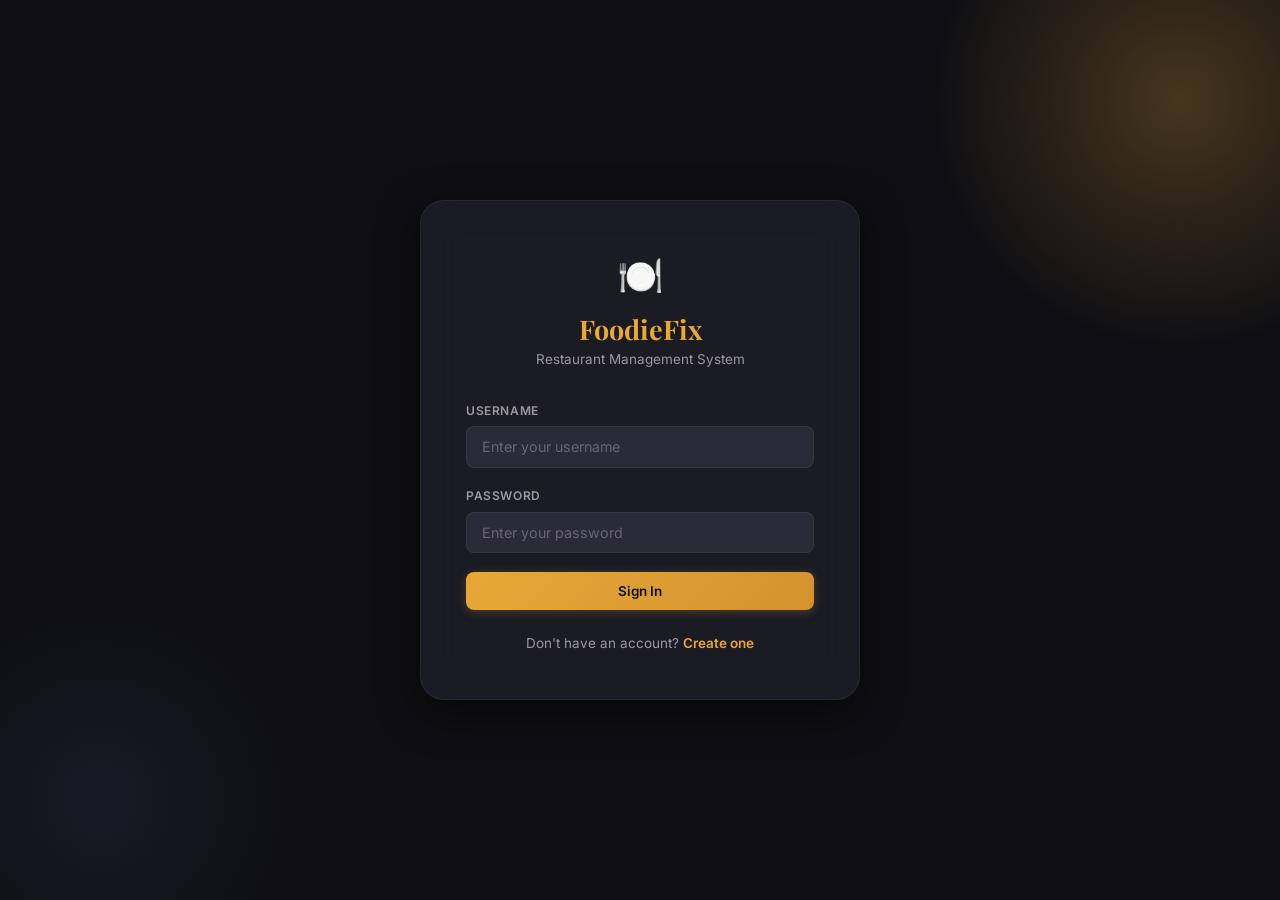
==== commit e14910fe: "Update dashboard.html" ====
--- a/dashboard.html
+++ b/dashboard.html
@@ -395,7 +395,7 @@
     const username = localStorage.getItem('user_username') || '';
 
     if (!token) {
-        window.location.href = 'login.html';
+        window.location.href = 'index.html';
     }
 
     // ---- Populate user info ----
@@ -452,7 +452,7 @@
         localStorage.removeItem('user_username');
         localStorage.removeItem('user_role');
         localStorage.removeItem('user_fullName');
-        window.location.href = 'login.html';
+        window.location.href = 'index.html';
     });
 
     // ---- Toggle Panels ----
